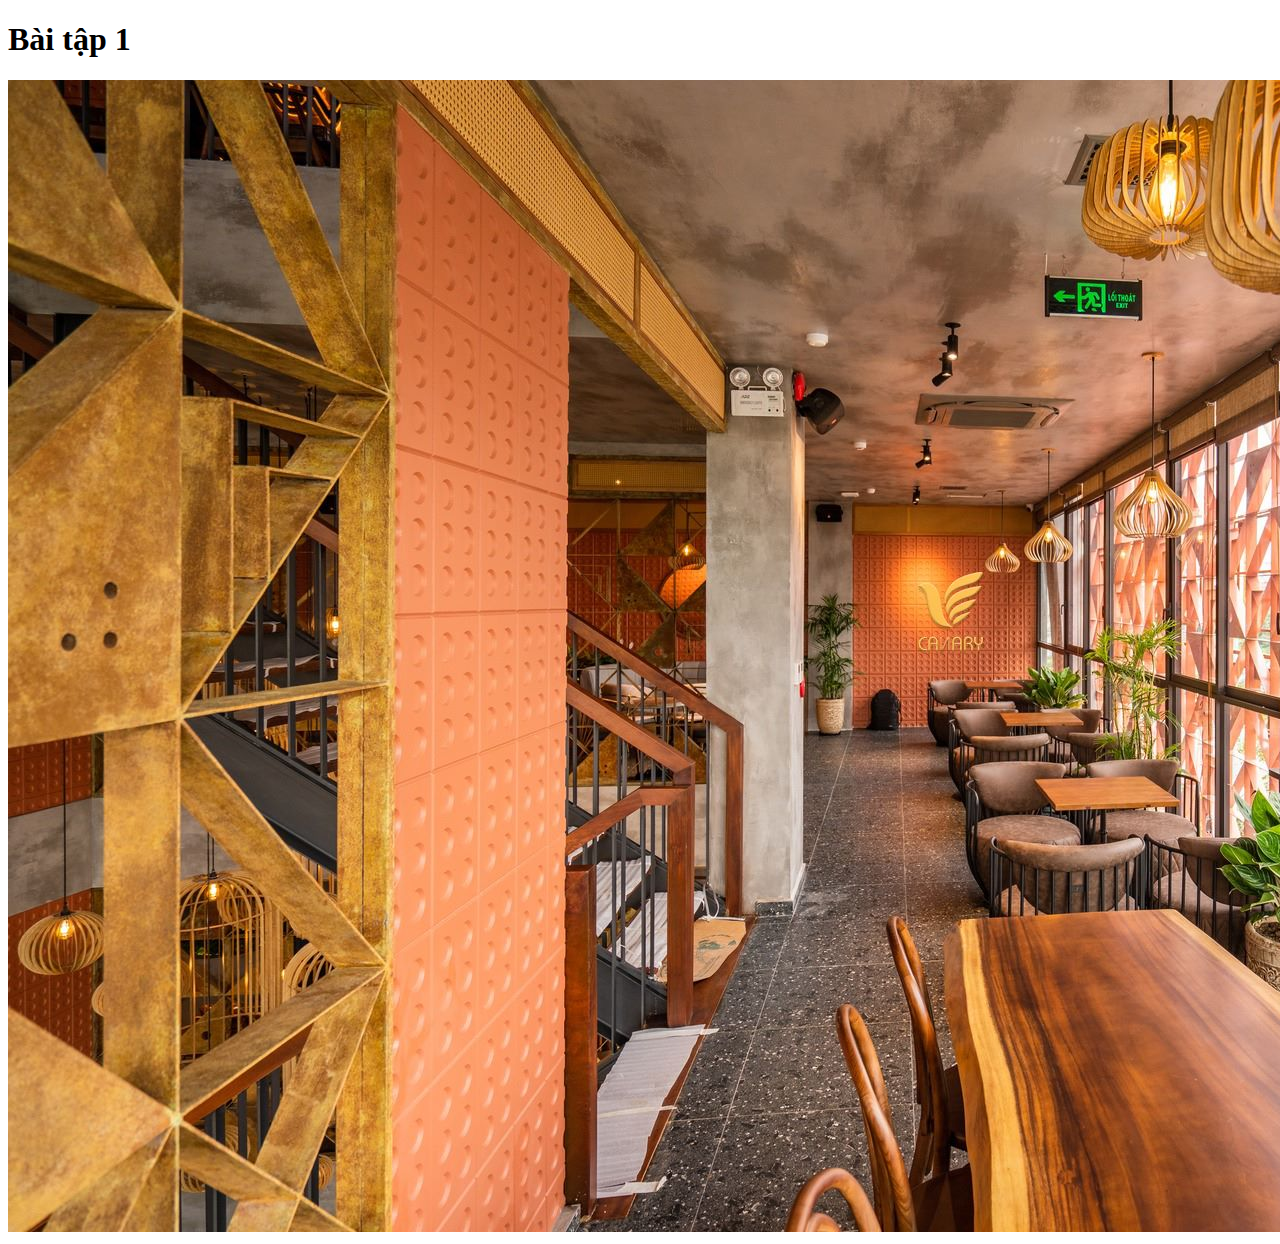
==== Module_01/Bai_2/index.html @ 4bb3f96a "new file:   Module_01/Bai_2/images/T3-Canary.jpg 	new file:   Module_01/Bai_2/index.html 	new file: " ====
<!DOCTYPE html>
<html lang="en">
<head>
    <meta charset="UTF-8">
    <meta name="viewport" content="width=device-width, initial-scale=1.0">
    <title>Document</title>
    <link rel="stylesheet" href="style.css">
</head>
<body>
    <h1>Bài tập 1</h1>
    <img src="images/T3-Canary.jpg" alt="T3-Canary" sizes="100px">
</body>
</html>
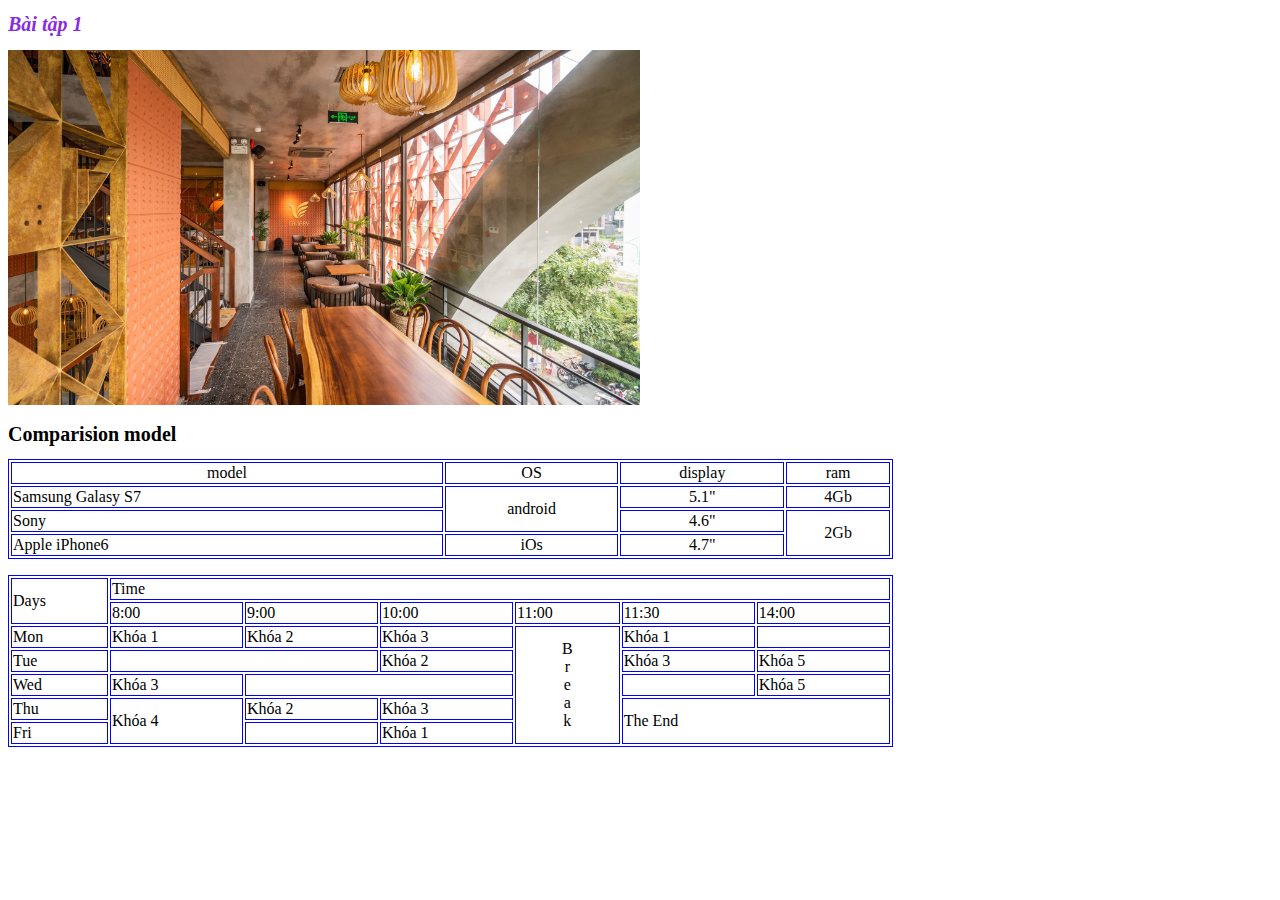
==== commit 86026267: "modified:   Module_01/Bai_2/index.html     	modified:   Module_01/Bai_2/styles/style.css" ====
--- a/Module_01/Bai_2/index.html
+++ b/Module_01/Bai_2/index.html
@@ -4,10 +4,91 @@
     <meta charset="UTF-8">
     <meta name="viewport" content="width=device-width, initial-scale=1.0">
     <title>Document</title>
-    <link rel="stylesheet" href="style.css">
+    <link rel="stylesheet" href="./styles/style.css">
 </head>
 <body>
-    <h1>Bài tập 1</h1>
-    <img src="images/T3-Canary.jpg" alt="T3-Canary" sizes="100px">
+    <h1 class="demo">Bài tập 1</h1>
+    <img src="images/T3-Canary.jpg" alt="T3-Canary" width="50%">
+    <table width="70%">
+        <h1>Comparision model</h1>
+        <tr style="text-align: center;">
+            <td>model</td>
+            <td>OS</td>
+            <td>display</td>
+            <td>ram</td>
+        </tr>
+        <tr>
+            <td>Samsung Galasy S7</td>
+            <td rowspan="2" class="td-center">android</td>
+            <td class="td-center">5.1"</td>
+            <td class="td-center"> 4Gb</td>
+            
+        </tr>
+        <tr>
+            <td>Sony</td>
+            <td class="td-center">4.6"</td>
+            <td rowspan="2" class="td-center">2Gb</td>
+        </tr>
+        <tr>
+            <td>Apple iPhone6</td>
+            <td class="td-center">iOs</td>
+            <td class="td-center">4.7"</td>
+            
+        </tr>
+
+    </table>
+</p>
+    <table width="70%">
+        <tr>
+            <td rowspan="2">Days</td>
+            <td colspan="6">Time</td>
+        </tr>
+        <tr>
+            <td>8:00</td>
+            <td>9:00</td>
+            <td>10:00</td>
+            <td>11:00</td>
+            <td>11:30</td>
+            <td>14:00</td>
+
+        </tr>
+        <tr>
+            <td>Mon</td>
+            <td>Khóa 1</td>
+            <td>Khóa 2</td>
+            <td>Khóa 3</td>
+            <td rowspan="5" class="td-center">B</br>r</br>e</br>a</br>k</br></td>
+            <td>Khóa 1</td>
+            <td></td>
+        </tr>
+        <tr>
+            <td>Tue</td>
+            <td colspan="2"></td>
+            <td>Khóa 2</td>
+            <td>Khóa 3</td>
+            <td>Khóa 5</td>
+        </tr>
+        <tr>
+            <td>Wed</td>
+            <td>Khóa 3</td>
+            <td colspan="2"></td>
+            <td></td>            
+            <td>Khóa 5</td>
+        </tr>
+        <tr>
+            <td>Thu</td>
+            <td rowspan="2">Khóa 4</td>
+            <td>Khóa 2</td>
+            <td>Khóa 3</td>
+            <td rowspan="2" colspan="2">The End </td>
+        </tr>
+        <tr>
+            <td>Fri</td>
+            <td ></td>
+            <td>Khóa 1</td>
+        </tr>
+
+    </table>
+
 </body>
 </html>--- a/Module_01/Bai_2/styles/style.css
+++ b/Module_01/Bai_2/styles/style.css
@@ -0,0 +1,15 @@
+h1{
+    font-size: 20px;    
+    font-family: 'Times New Roman', Times, serif;
+
+}
+.demo{
+    font-style: italic;
+    color: blueviolet;
+}
+table, th, td {
+    border: 1px solid blue;
+  }
+.td-center{
+    text-align: center;
+}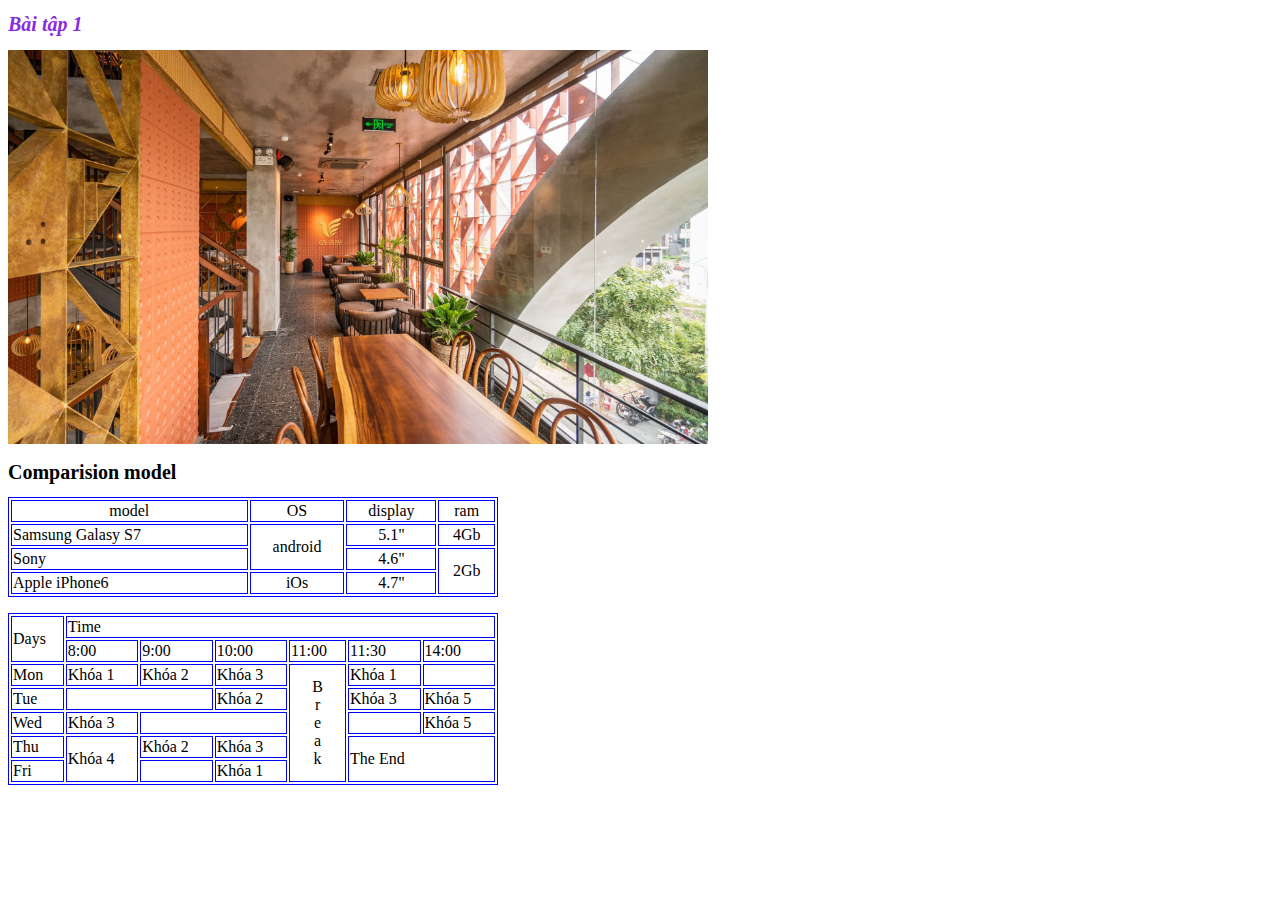
==== commit b1c26a70: "modified:   Module_01/Bai_2/index.html 	modified:   Module_01/Bai_2/styles/style.css" ====
--- a/Module_01/Bai_2/index.html
+++ b/Module_01/Bai_2/index.html
@@ -1,94 +1,95 @@
 <!DOCTYPE html>
 <html lang="en">
+
 <head>
     <meta charset="UTF-8">
     <meta name="viewport" content="width=device-width, initial-scale=1.0">
     <title>Document</title>
     <link rel="stylesheet" href="./styles/style.css">
 </head>
+
 <body>
-    <h1 class="demo">Bài tập 1</h1>
-    <img src="images/T3-Canary.jpg" alt="T3-Canary" width="50%">
-    <table width="70%">
-        <h1>Comparision model</h1>
-        <tr style="text-align: center;">
-            <td>model</td>
-            <td>OS</td>
-            <td>display</td>
-            <td>ram</td>
-        </tr>
-        <tr>
-            <td>Samsung Galasy S7</td>
-            <td rowspan="2" class="td-center">android</td>
-            <td class="td-center">5.1"</td>
-            <td class="td-center"> 4Gb</td>
-            
-        </tr>
-        <tr>
-            <td>Sony</td>
-            <td class="td-center">4.6"</td>
-            <td rowspan="2" class="td-center">2Gb</td>
-        </tr>
-        <tr>
-            <td>Apple iPhone6</td>
-            <td class="td-center">iOs</td>
-            <td class="td-center">4.7"</td>
-            
-        </tr>
+    <div style="width: 700px">
+        <h1 class="demo">Bài tập 1</h1>
+        <img src="images/T3-Canary.jpg" alt="T3-Canary" width="700px">
+        <table width="70%">
+            <h1>Comparision model</h1>
+            <tr style="text-align: center;">
+                <td>model</td>
+                <td>OS</td>
+                <td>display</td>
+                <td>ram</td>
+            </tr>
+            <tr>
+                <td>Samsung Galasy S7</td>
+                <td rowspan="2" class="td-center">android</td>
+                <td class="td-center">5.1"</td>
+                <td class="td-center"> 4Gb</td>
 
-    </table>
-</p>
-    <table width="70%">
-        <tr>
-            <td rowspan="2">Days</td>
-            <td colspan="6">Time</td>
-        </tr>
-        <tr>
-            <td>8:00</td>
-            <td>9:00</td>
-            <td>10:00</td>
-            <td>11:00</td>
-            <td>11:30</td>
-            <td>14:00</td>
+            </tr>
+            <tr>
+                <td>Sony</td>
+                <td class="td-center">4.6"</td>
+                <td rowspan="2" class="td-center">2Gb</td>
+            </tr>
+            <tr>
+                <td>Apple iPhone6</td>
+                <td class="td-center">iOs</td>
+                <td class="td-center">4.7"</td>
 
-        </tr>
-        <tr>
-            <td>Mon</td>
-            <td>Khóa 1</td>
-            <td>Khóa 2</td>
-            <td>Khóa 3</td>
-            <td rowspan="5" class="td-center">B</br>r</br>e</br>a</br>k</br></td>
-            <td>Khóa 1</td>
-            <td></td>
-        </tr>
-        <tr>
-            <td>Tue</td>
-            <td colspan="2"></td>
-            <td>Khóa 2</td>
-            <td>Khóa 3</td>
-            <td>Khóa 5</td>
-        </tr>
-        <tr>
-            <td>Wed</td>
-            <td>Khóa 3</td>
-            <td colspan="2"></td>
-            <td></td>            
-            <td>Khóa 5</td>
-        </tr>
-        <tr>
-            <td>Thu</td>
-            <td rowspan="2">Khóa 4</td>
-            <td>Khóa 2</td>
-            <td>Khóa 3</td>
-            <td rowspan="2" colspan="2">The End </td>
-        </tr>
-        <tr>
-            <td>Fri</td>
-            <td ></td>
-            <td>Khóa 1</td>
-        </tr>
+            </tr>
+        </table>
+        </p>
+        <table width="70%">
+            <tr>
+                <td rowspan="2">Days</td>
+                <td colspan="6">Time</td>
+            </tr>
+            <tr>
+                <td>8:00</td>
+                <td>9:00</td>
+                <td>10:00</td>
+                <td>11:00</td>
+                <td>11:30</td>
+                <td>14:00</td>
+            </tr>
+            <tr>
+                <td>Mon</td>
+                <td>Khóa 1</td>
+                <td>Khóa 2</td>
+                <td>Khóa 3</td>
+                <td rowspan="5" class="td-center">B</br>r</br>e</br>a</br>k</br></td>
+                <td>Khóa 1</td>
+                <td></td>
+            </tr>
+            <tr>
+                <td>Tue</td>
+                <td colspan="2"></td>
+                <td>Khóa 2</td>
+                <td>Khóa 3</td>
+                <td>Khóa 5</td>
+            </tr>
+            <tr>
+                <td>Wed</td>
+                <td>Khóa 3</td>
+                <td colspan="2"></td>
+                <td></td>
+                <td>Khóa 5</td>
+            </tr>
+            <tr>
+                <td>Thu</td>
+                <td rowspan="2">Khóa 4</td>
+                <td>Khóa 2</td>
+                <td>Khóa 3</td>
+                <td rowspan="2" colspan="2">The End </td>
+            </tr>
+            <tr>
+                <td>Fri</td>
+                <td></td>
+                <td>Khóa 1</td>
+            </tr>
+        </table>
+    </div>
+</body>
 
-    </table>
-
-</body>
 </html>--- a/Module_01/Bai_2/styles/style.css
+++ b/Module_01/Bai_2/styles/style.css
@@ -1,15 +1,20 @@
-h1{
-    font-size: 20px;    
+h1 {
+    font-size: 20px;
     font-family: 'Times New Roman', Times, serif;
 
 }
-.demo{
+
+.demo {
     font-style: italic;
     color: blueviolet;
 }
-table, th, td {
+
+table,
+th,
+td {
     border: 1px solid blue;
-  }
-.td-center{
+}
+
+.td-center {
     text-align: center;
 }